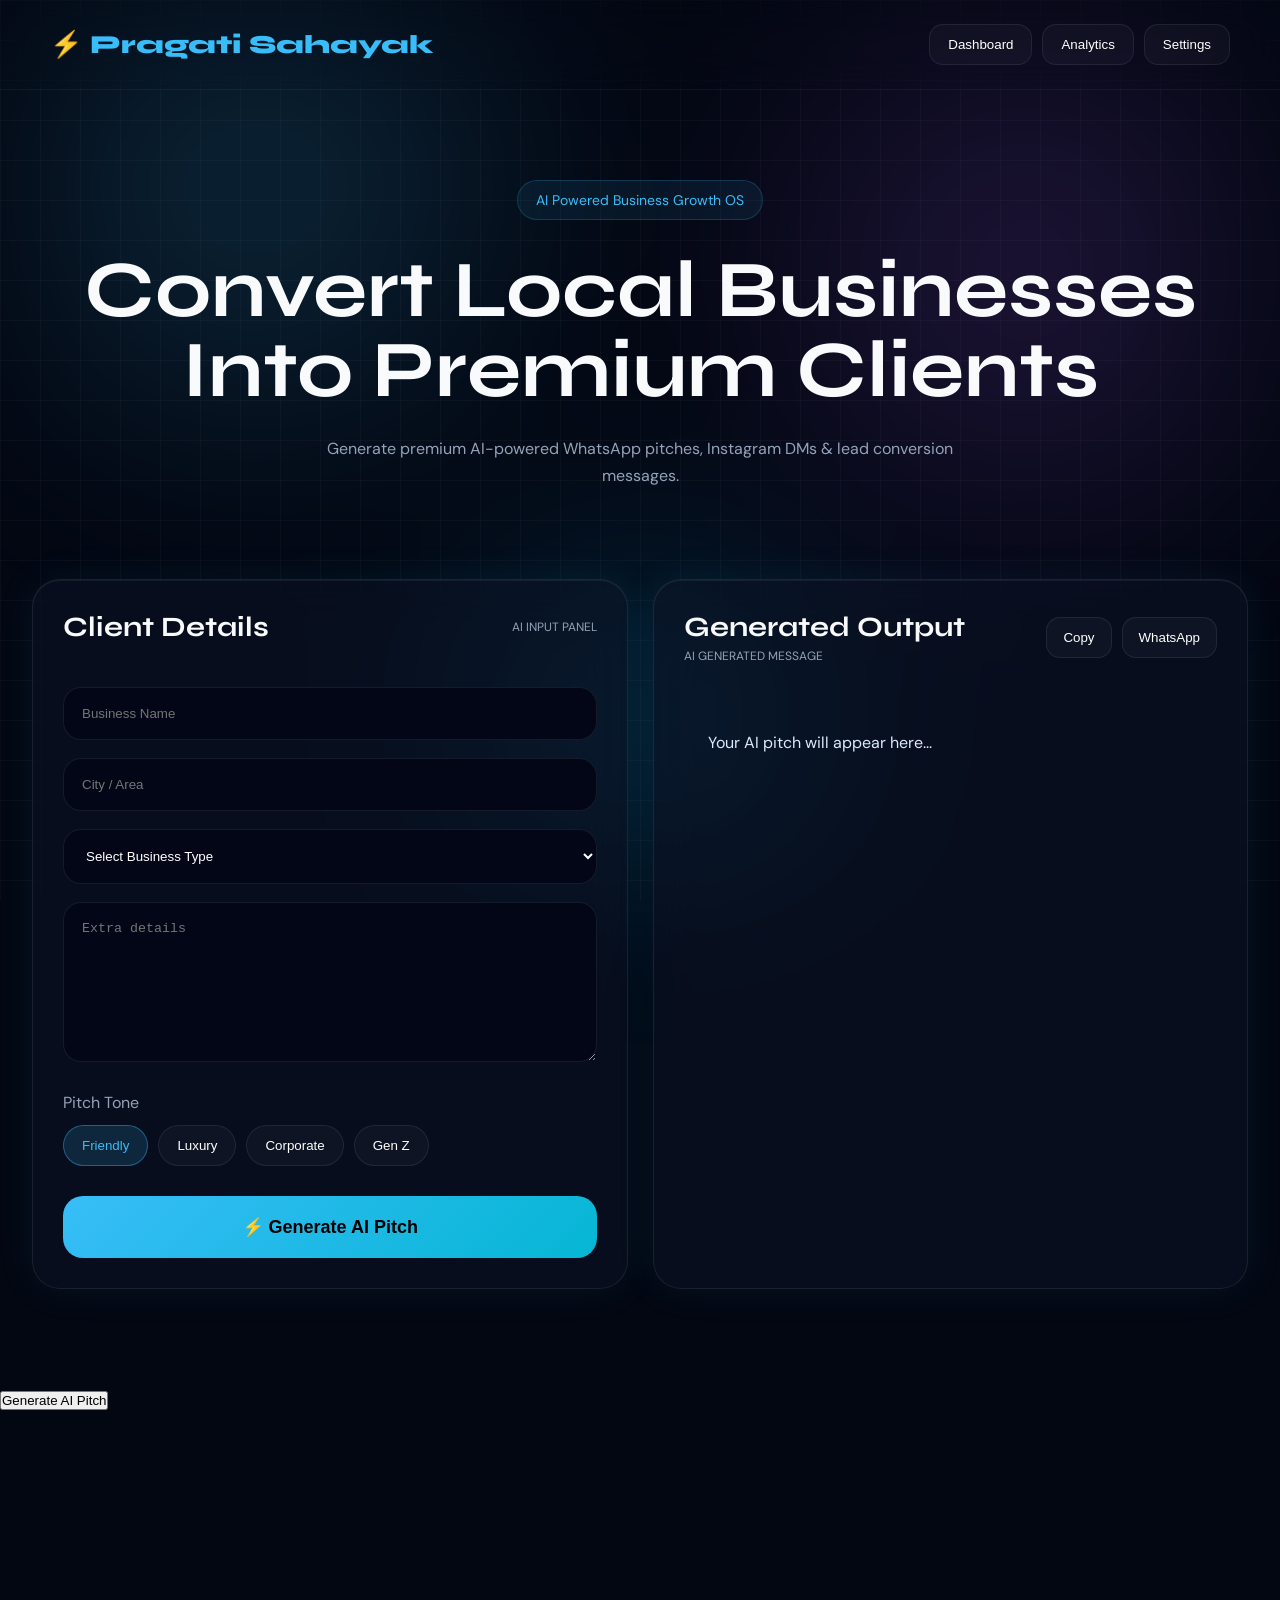
==== index.html @ 9cfd300b "Remove login button from index.html Removed the 'Login with Google' button from the HTML." ====
<!DOCTYPE html>
<html lang="en">
<head>
  <meta charset="UTF-8" />
  <meta name="viewport" content="width=device-width, initial-scale=1.0" />
  <title>Pragati Sahayak AI OS</title>

  <link rel="stylesheet" href="style.css" />

  <link href="https://fonts.googleapis.com/css2?family=Syne:wght@400;700;800&family=DM+Sans:wght@300;400;500;700&family=JetBrains+Mono:wght@400;600&display=swap" rel="stylesheet">
</head>
<body>

<div class="bg-grid"></div>
<div class="cursor-glow"></div>

<header class="header">

  <div class="logo">
    ⚡ Pragati Sahayak
  </div>

  <nav>
    <button class="nav-btn">Dashboard</button>
    <button class="nav-btn">Analytics</button>
    <button class="nav-btn">Settings</button>
  </nav>

</header>

<section class="hero">

  <span class="hero-tag">
    AI Powered Business Growth OS
  </span>

  <h1>
    Convert Local Businesses
    Into Premium Clients
  </h1>

  <p>
    Generate premium AI-powered WhatsApp pitches,
    Instagram DMs & lead conversion messages.
  </p>

</section>

<section class="container">

  <!-- LEFT -->
  <div class="card form-card">

    <div class="card-top">
      <h2>Client Details</h2>
      <span>AI INPUT PANEL</span>
    </div>

    <input type="text" id="businessName" placeholder="Business Name" />

    <input type="text" id="city" placeholder="City / Area" />

    <select id="businessType">
      <option value="">Select Business Type</option>
      <option value="Salon">Salon</option>
      <option value="Gym">Gym</option>
      <option value="Restaurant">Restaurant</option>
      <option value="Clinic">Clinic</option>
      <option value="Furniture">Furniture</option>
      <option value="Jewellery">Jewellery</option>
      <option value="Photography">Photography</option>
      <option value="Coaching">Coaching</option>
    </select>

    <textarea id="details" placeholder="Extra details"></textarea>

    <div class="chip-title">
      Pitch Tone
    </div>

    <div class="chips">
      <button class="chip active">Friendly</button>
      <button class="chip">Luxury</button>
      <button class="chip">Corporate</button>
      <button class="chip">Gen Z</button>
    </div>

    <button id="generateBtn">
      ⚡ Generate AI Pitch
    </button>

  </div>

  <!-- RIGHT -->
  <div class="card output-card">

    <div class="output-top">

      <div>
        <h2>Generated Output</h2>
        <span>AI GENERATED MESSAGE</span>
      </div>

      <div class="actions">
        <button onclick="copyPitch()">Copy</button>
        <button onclick="shareWhatsApp()">WhatsApp</button>
      </div>

    </div>

    <div id="output">
      Your AI pitch will appear here...
    </div>

  </div>

</section>

<script src="prompts.js"></script>
<script src="data.js"></script>
<script src="script.js"></script>

</body>
</html>
<button onclick="generatePitch()">
Generate AI Pitch
</button>
<div id="output"></div>
<script src="config.js"></script>
<script src="prompts.js"></script>

<script src="api/openai.js"></script>
<script src="api/gemini.js"></script>
<script src="api/claude.js"></script>

<script src="script.js"></script>
<button id="loginBtn">
---- style.css ----
:root{

  --bg:#030712;
  --card:#0f172a;
  --border:#1e293b;
  --text:#f8fafc;
  --muted:#94a3b8;
  --blue:#38bdf8;
  --cyan:#06b6d4;
  --purple:#8b5cf6;

}

*{
  margin:0;
  padding:0;
  box-sizing:border-box;
}

body{

  background:var(--bg);
  color:var(--text);
  font-family:'DM Sans',sans-serif;
  overflow-x:hidden;

}

.bg-grid{

  position:fixed;
  inset:0;

  background-image:
  linear-gradient(rgba(255,255,255,.03) 1px,transparent 1px),
  linear-gradient(90deg,rgba(255,255,255,.03) 1px,transparent 1px);

  background-size:40px 40px;

  z-index:-3;

}

body::before{

  content:'';
  position:fixed;
  inset:0;

  background:
  radial-gradient(circle at 20% 20%,rgba(56,189,248,.18),transparent 30%),
  radial-gradient(circle at 80% 30%,rgba(168,85,247,.18),transparent 30%),
  radial-gradient(circle at 50% 80%,rgba(14,165,233,.18),transparent 30%);

  filter:blur(80px);
  z-index:-2;

}

.header{

  width:100%;

  display:flex;
  justify-content:space-between;
  align-items:center;

  padding:24px 50px;

  border-bottom:1px solid rgba(255,255,255,.05);

  position:sticky;
  top:0;

  backdrop-filter:blur(20px);

  z-index:100;

}

.logo{

  font-size:26px;
  font-weight:800;
  font-family:'Syne';
  color:var(--blue);

}

nav{
  display:flex;
  gap:10px;
}

.nav-btn{

  padding:12px 18px;
  border-radius:14px;
  border:1px solid rgba(255,255,255,.08);

  background:rgba(255,255,255,.03);

  color:white;

}

.hero{

  text-align:center;
  padding:90px 20px;

}

.hero-tag{

  display:inline-block;

  padding:10px 18px;

  border-radius:100px;

  background:rgba(56,189,248,.08);

  border:1px solid rgba(56,189,248,.2);

  color:var(--blue);

  font-size:14px;

}

.hero h1{

  font-size:80px;
  line-height:1;

  margin-top:30px;

  font-family:'Syne';

}

.hero p{

  width:700px;
  max-width:100%;

  margin:auto;
  margin-top:25px;

  color:var(--muted);

  line-height:1.7;

}

.container{

  width:95%;
  max-width:1500px;

  margin:auto;

  display:grid;
  grid-template-columns:1fr 1fr;

  gap:25px;

  padding-bottom:100px;

}

.card{

  background:rgba(15,23,42,.45);

  border:1px solid rgba(255,255,255,.08);

  backdrop-filter:blur(24px);

  border-radius:28px;

  padding:30px;

  box-shadow:
  0 0 40px rgba(56,189,248,.08),
  inset 0 1px 0 rgba(255,255,255,.06);

}

.card-top,
.output-top{

  display:flex;
  justify-content:space-between;
  align-items:center;

  margin-bottom:25px;

}

.card-top h2,
.output-top h2{

  font-size:28px;
  font-family:'Syne';

}

.card-top span,
.output-top span{

  font-size:12px;
  color:var(--muted);

}

input,
textarea,
select{

  width:100%;

  margin-top:18px;

  background:#020617;

  border:1px solid rgba(255,255,255,.08);

  border-radius:18px;

  padding:18px;

  color:white;

  outline:none;

}

textarea{
  min-height:160px;
}

.chip-title{

  margin-top:25px;
  margin-bottom:12px;

  color:var(--muted);

}

.chips{

  display:flex;
  gap:10px;
  flex-wrap:wrap;

}

.chip{

  padding:12px 18px;

  border-radius:100px;

  border:1px solid rgba(255,255,255,.08);

  background:rgba(255,255,255,.03);

  color:white;

}

.chip.active{

  background:rgba(56,189,248,.15);

  border-color:rgba(56,189,248,.4);

  color:var(--blue);

}

#generateBtn{

  width:100%;

  margin-top:30px;

  padding:20px;

  border:none;

  border-radius:20px;

  background:
  linear-gradient(
  135deg,
  var(--blue),
  var(--cyan)
  );

  color:black;

  font-size:18px;

  font-weight:700;

  transition:.3s;

}

#generateBtn:hover{

  transform:translateY(-4px);

  box-shadow:
  0 20px 40px rgba(56,189,248,.25);

}

.actions{
  display:flex;
  gap:10px;
}

.actions button{

  padding:12px 16px;

  border-radius:14px;

  border:1px solid rgba(255,255,255,.08);

  background:rgba(255,255,255,.03);

  color:white;

}

#output{

  margin-top:30px;

  line-height:2;

  color:#dbeafe;

  white-space:pre-wrap;

  min-height:500px;

}

@media(max-width:1000px){

  .container{
    grid-template-columns:1fr;
  }

  .hero h1{
    font-size:50px;
  }

  .header{
    padding:20px;
  }

  }
.light{
background:#fff;
color:#000;
}
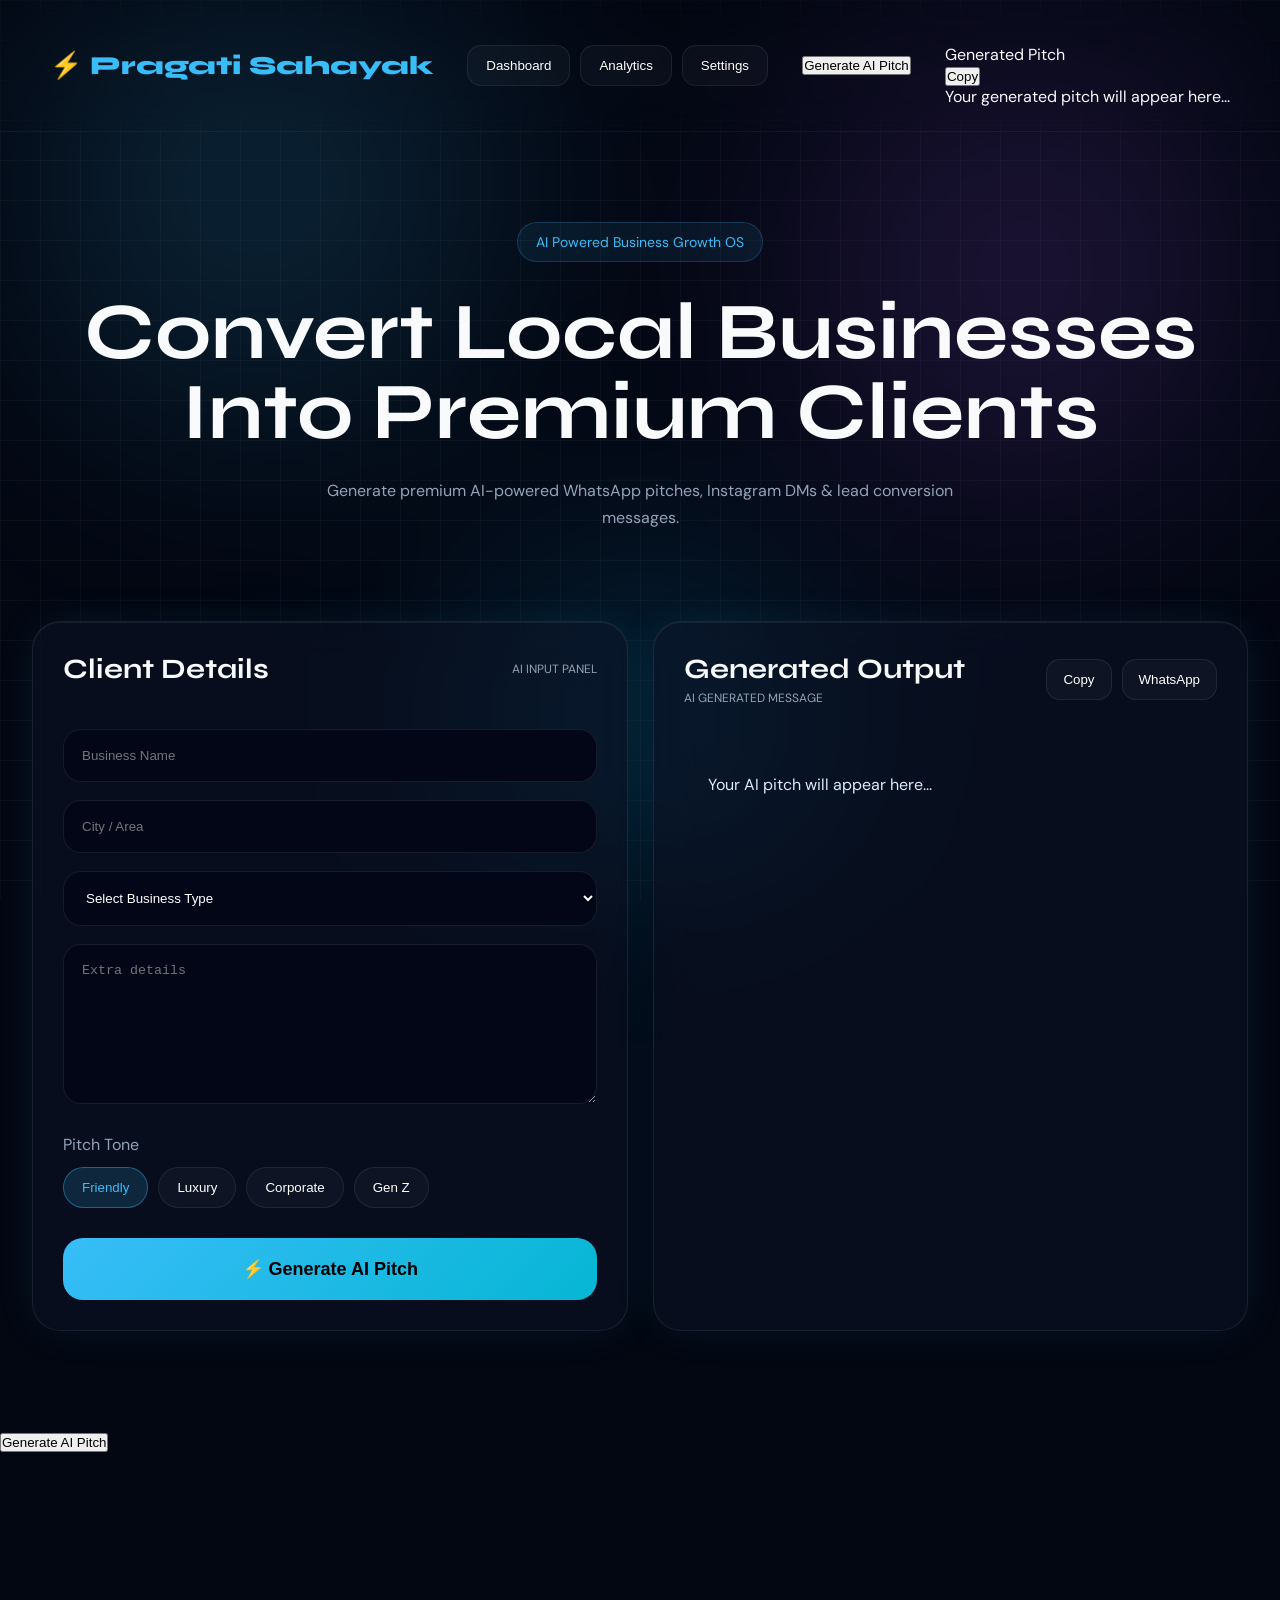
==== commit f884955c: "Implement AI pitch generation feature Add button to generate AI pitch and display output" ====
--- a/index.html
+++ b/index.html
@@ -8,7 +8,9 @@
   <link rel="stylesheet" href="style.css" />
 
   <link href="https://fonts.googleapis.com/css2?family=Syne:wght@400;700;800&family=DM+Sans:wght@300;400;500;700&family=JetBrains+Mono:wght@400;600&display=swap" rel="stylesheet">
+  <link rel="stylesheet" href="style.css">
 </head>
+  <script src="script.js"></script>
 <body>
 
 <div class="bg-grid"></div>
@@ -25,7 +27,27 @@
     <button class="nav-btn">Analytics</button>
     <button class="nav-btn">Settings</button>
   </nav>
+<button class="gen-btn" onclick="generatePitch()">
+Generate AI Pitch
+</button>
 
+<div class="out-panel" style="margin-top:20px;">
+  <div class="out-header">
+    <div class="out-title">Generated Pitch</div>
+
+    <button class="copy-all" onclick="copyPitch()">
+      Copy
+    </button>
+  </div>
+
+  <div class="script-output">
+    <div class="msg-box">
+      <div class="msg-text" id="outputText">
+Your generated pitch will appear here...
+      </div>
+    </div>
+  </div>
+</div>
 </header>
 
 <section class="hero">
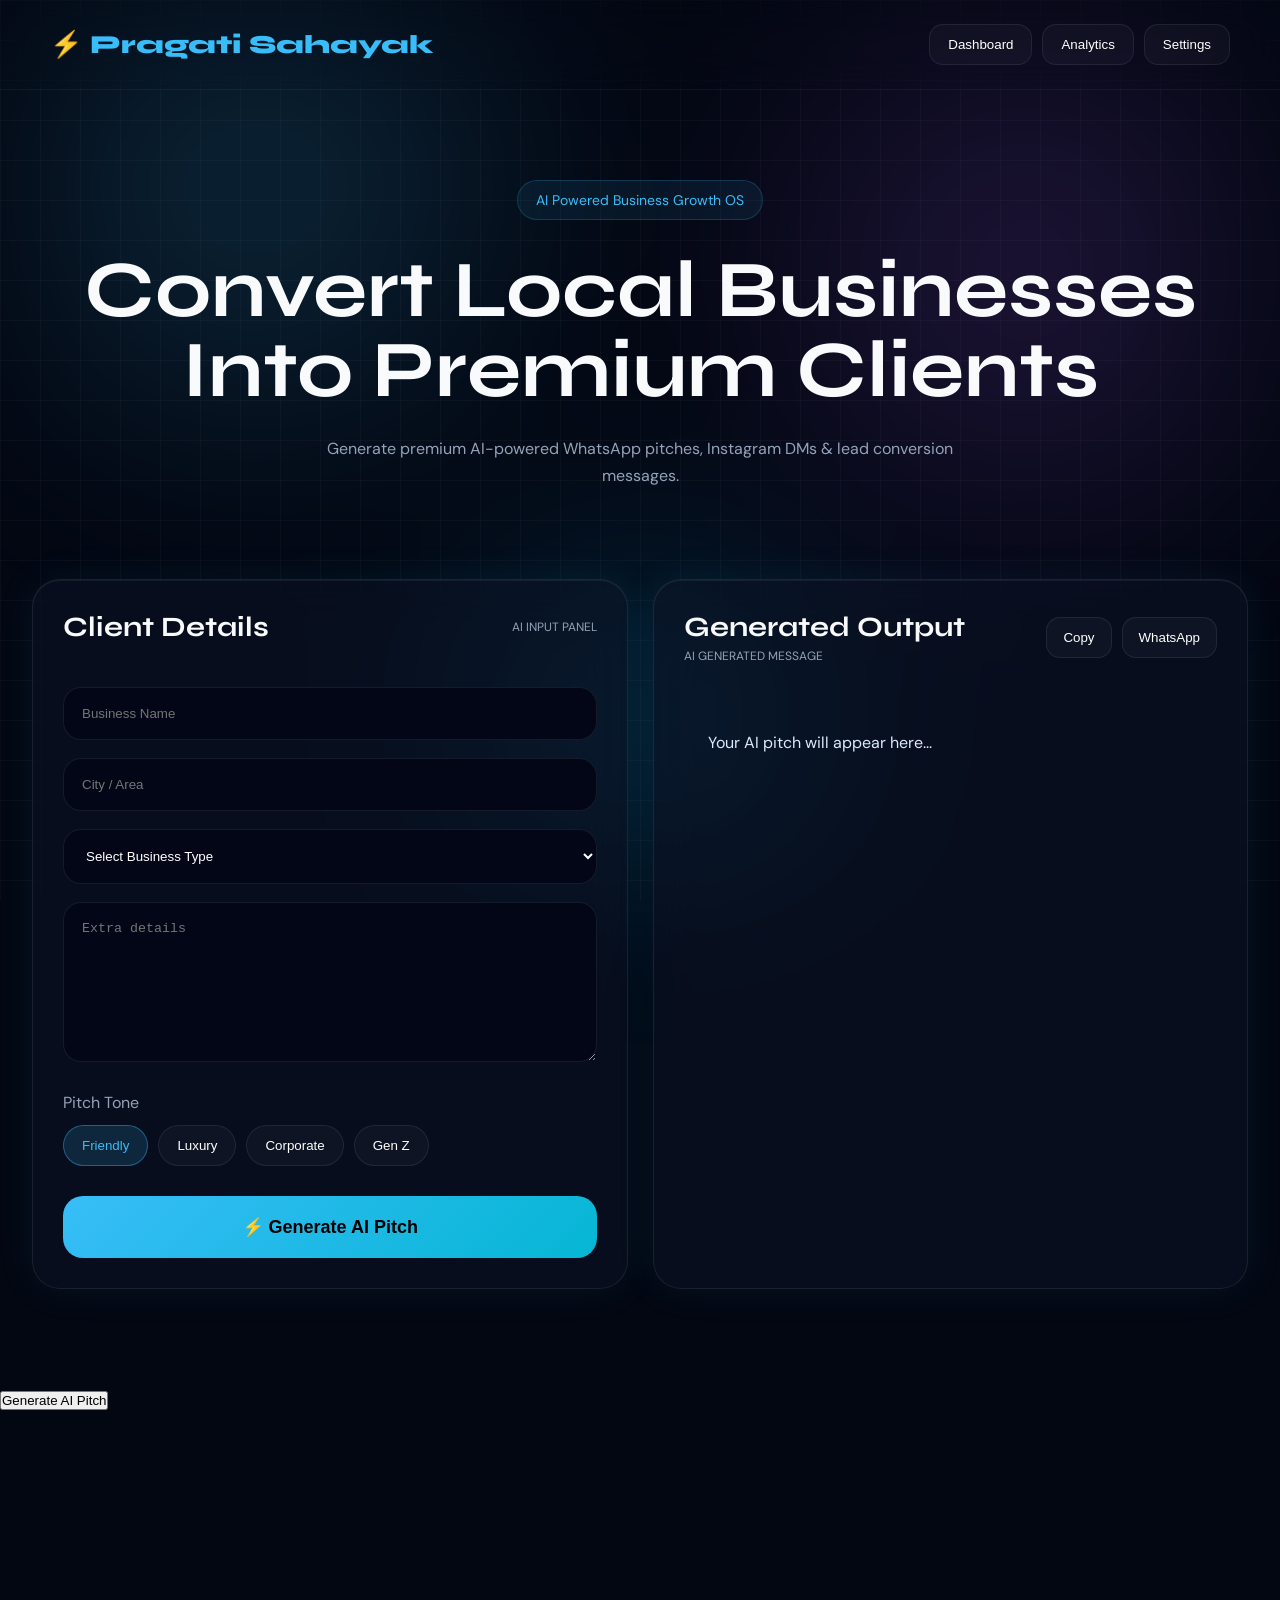
==== commit 6e61ef2c: "Remove AI pitch generation button and output section Removed the button for generating AI pitch and " ====
--- a/index.html
+++ b/index.html
@@ -27,27 +27,7 @@
     <button class="nav-btn">Analytics</button>
     <button class="nav-btn">Settings</button>
   </nav>
-<button class="gen-btn" onclick="generatePitch()">
-Generate AI Pitch
-</button>
 
-<div class="out-panel" style="margin-top:20px;">
-  <div class="out-header">
-    <div class="out-title">Generated Pitch</div>
-
-    <button class="copy-all" onclick="copyPitch()">
-      Copy
-    </button>
-  </div>
-
-  <div class="script-output">
-    <div class="msg-box">
-      <div class="msg-text" id="outputText">
-Your generated pitch will appear here...
-      </div>
-    </div>
-  </div>
-</div>
 </header>
 
 <section class="hero">
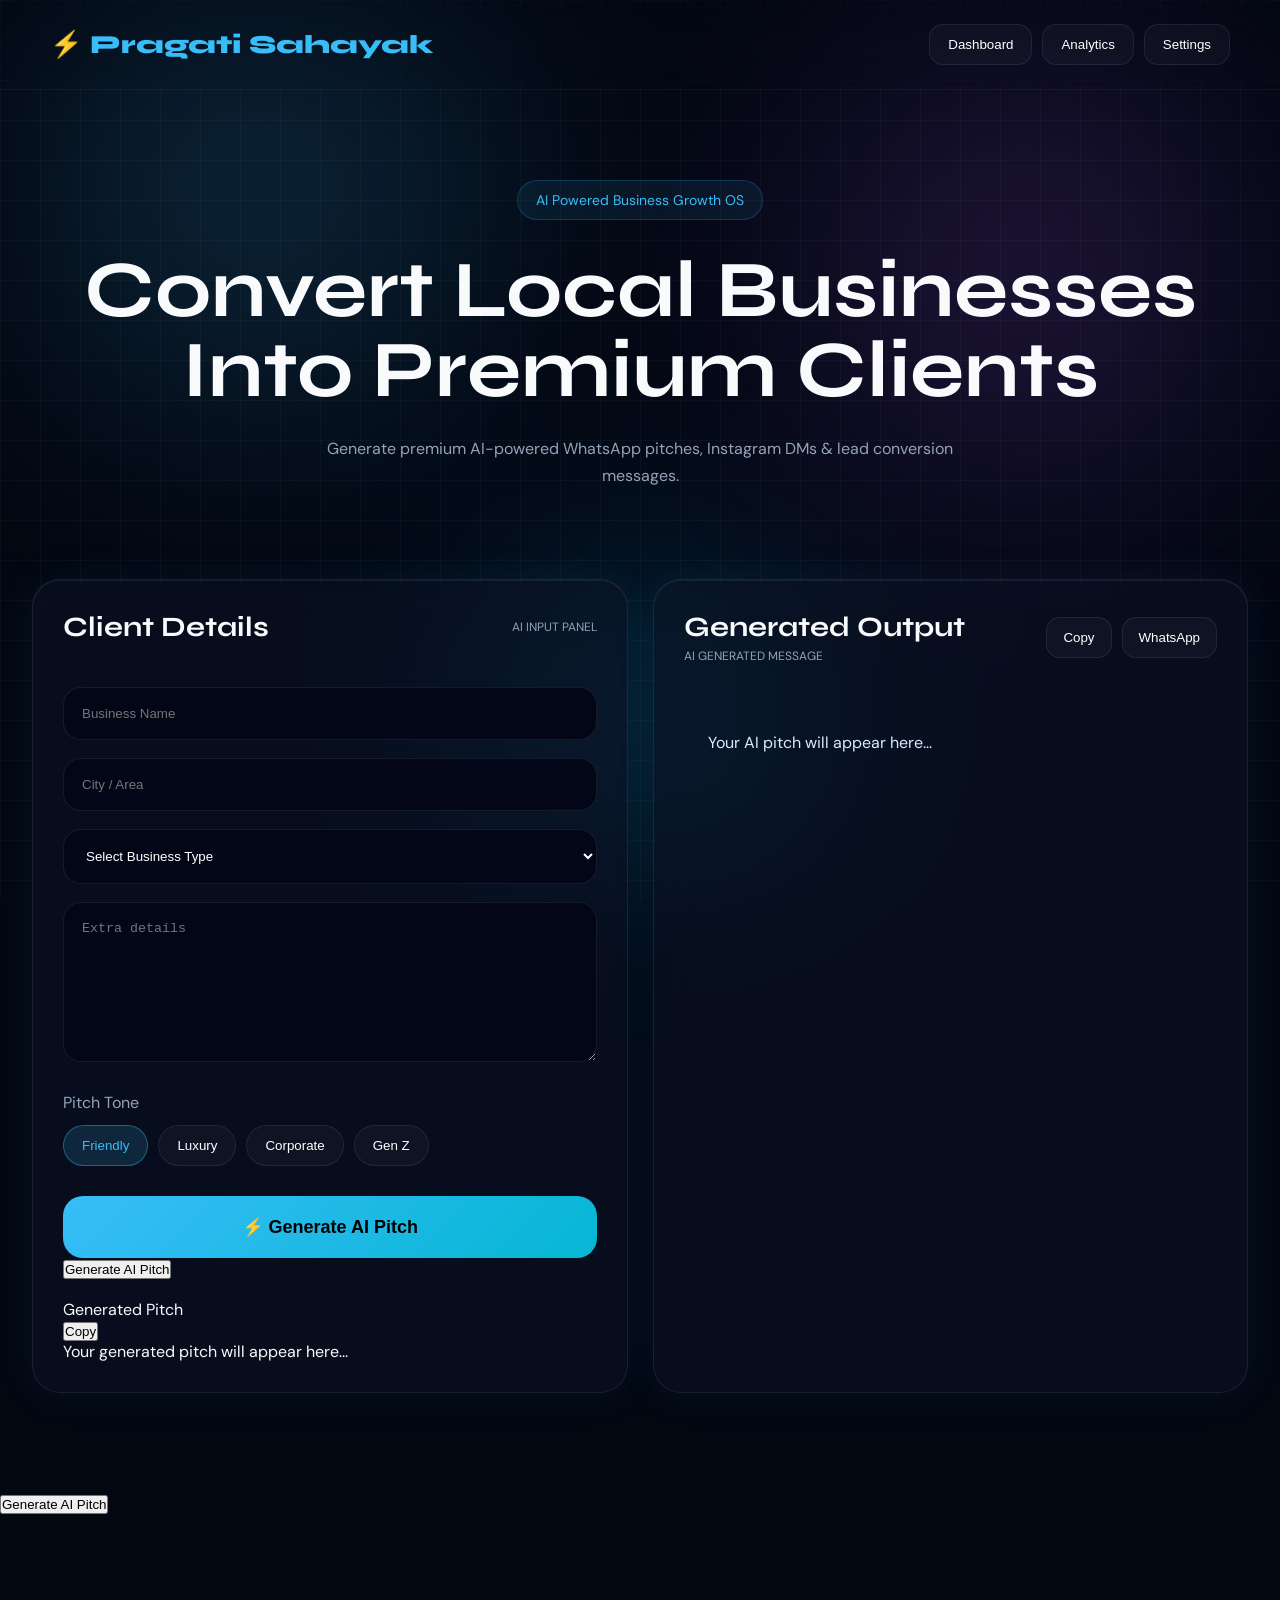
==== commit b7cbd5a5: "Add generate pitch button and output panel Added a new button for generating AI pitches and a panel " ====
--- a/index.html
+++ b/index.html
@@ -90,6 +90,27 @@
     <button id="generateBtn">
       ⚡ Generate AI Pitch
     </button>
+    <button class="gen-btn" onclick="generatePitch()">
+Generate AI Pitch
+</button>
+
+<div class="out-panel" style="margin-top:20px;">
+  <div class="out-header">
+    <div class="out-title">Generated Pitch</div>
+
+    <button class="copy-all" onclick="copyPitch()">
+      Copy
+    </button>
+  </div>
+
+  <div class="script-output">
+    <div class="msg-box">
+      <div class="msg-text" id="outputText">
+Your generated pitch will appear here...
+      </div>
+    </div>
+  </div>
+</div>
 
   </div>
 
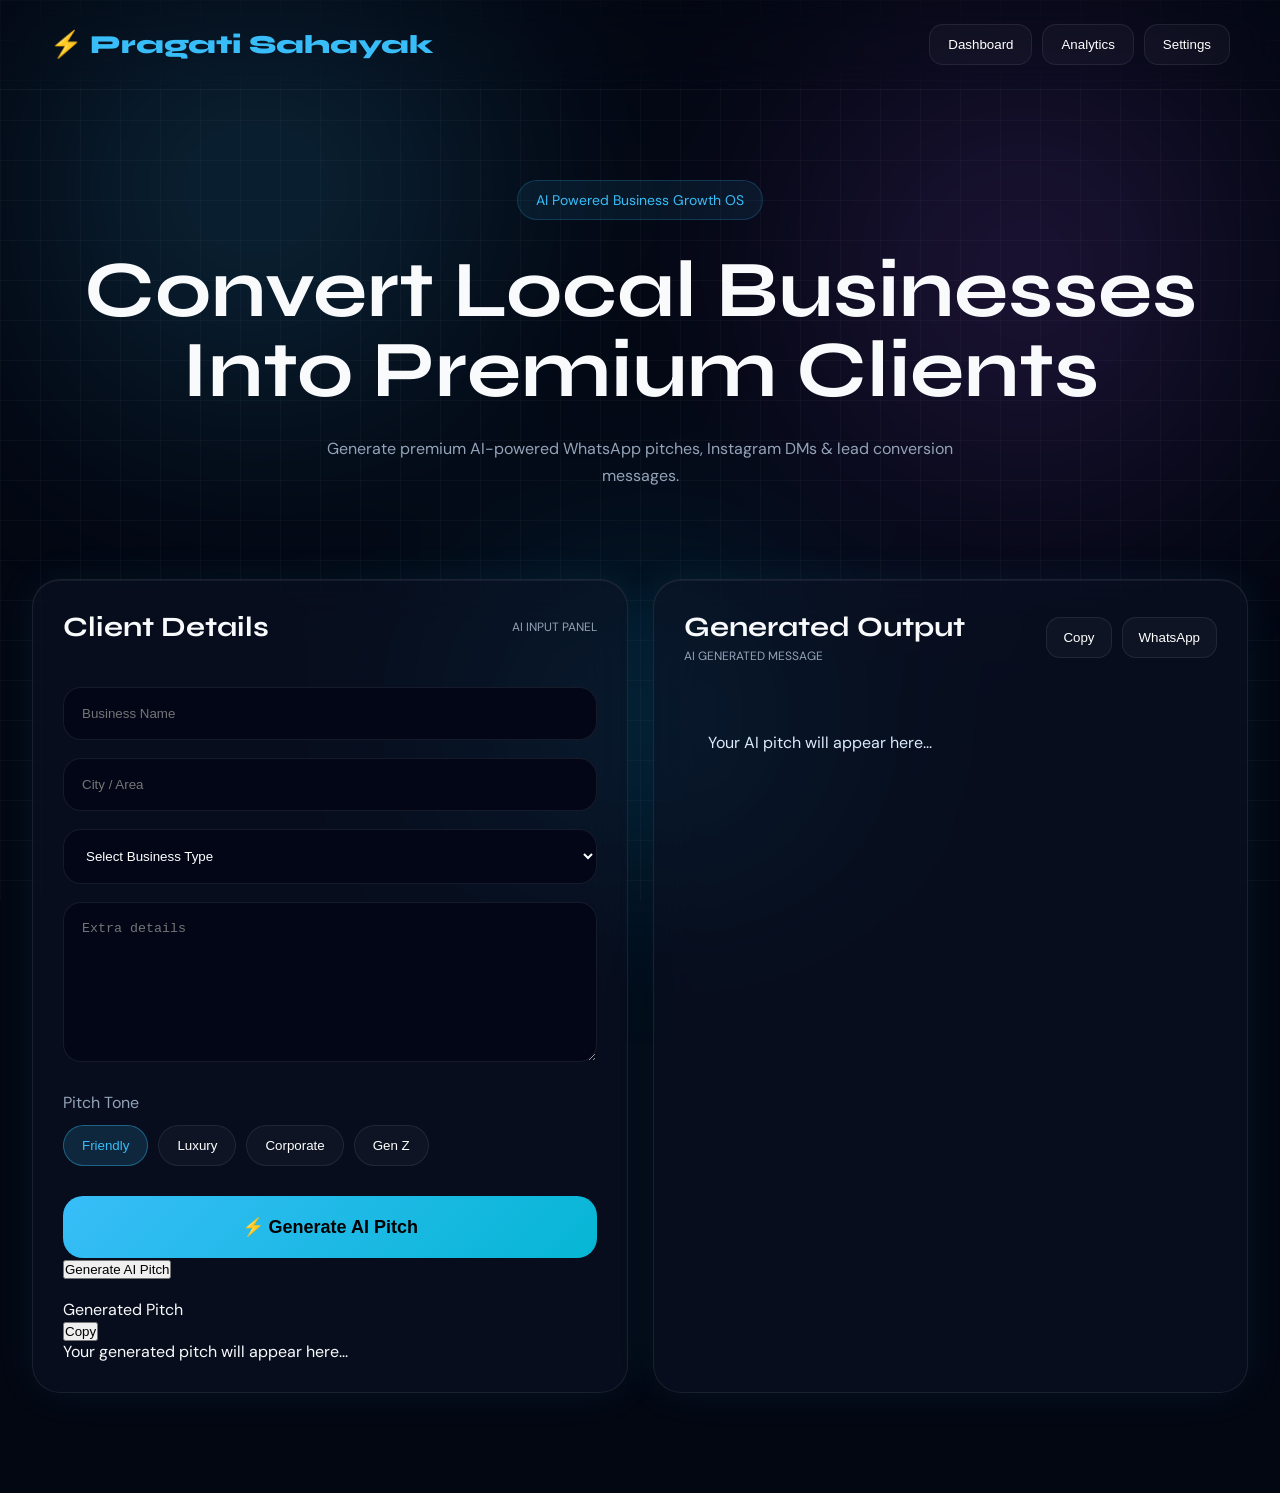
==== commit 0d12b004: "Remove AI pitch button and associated scripts Removed button for generating AI pitch and related scr" ====
--- a/index.html
+++ b/index.html
@@ -145,18 +145,3 @@
 
 </body>
 </html>
-<button onclick="generatePitch()">
-Generate AI Pitch
-</button>
-<div id="output"></div>
-<script src="config.js"></script>
-<script src="prompts.js"></script>
-
-<script src="api/openai.js"></script>
-<script src="api/gemini.js"></script>
-<script src="api/claude.js"></script>
-
-<script src="script.js"></script>
-<button id="loginBtn">
-
-
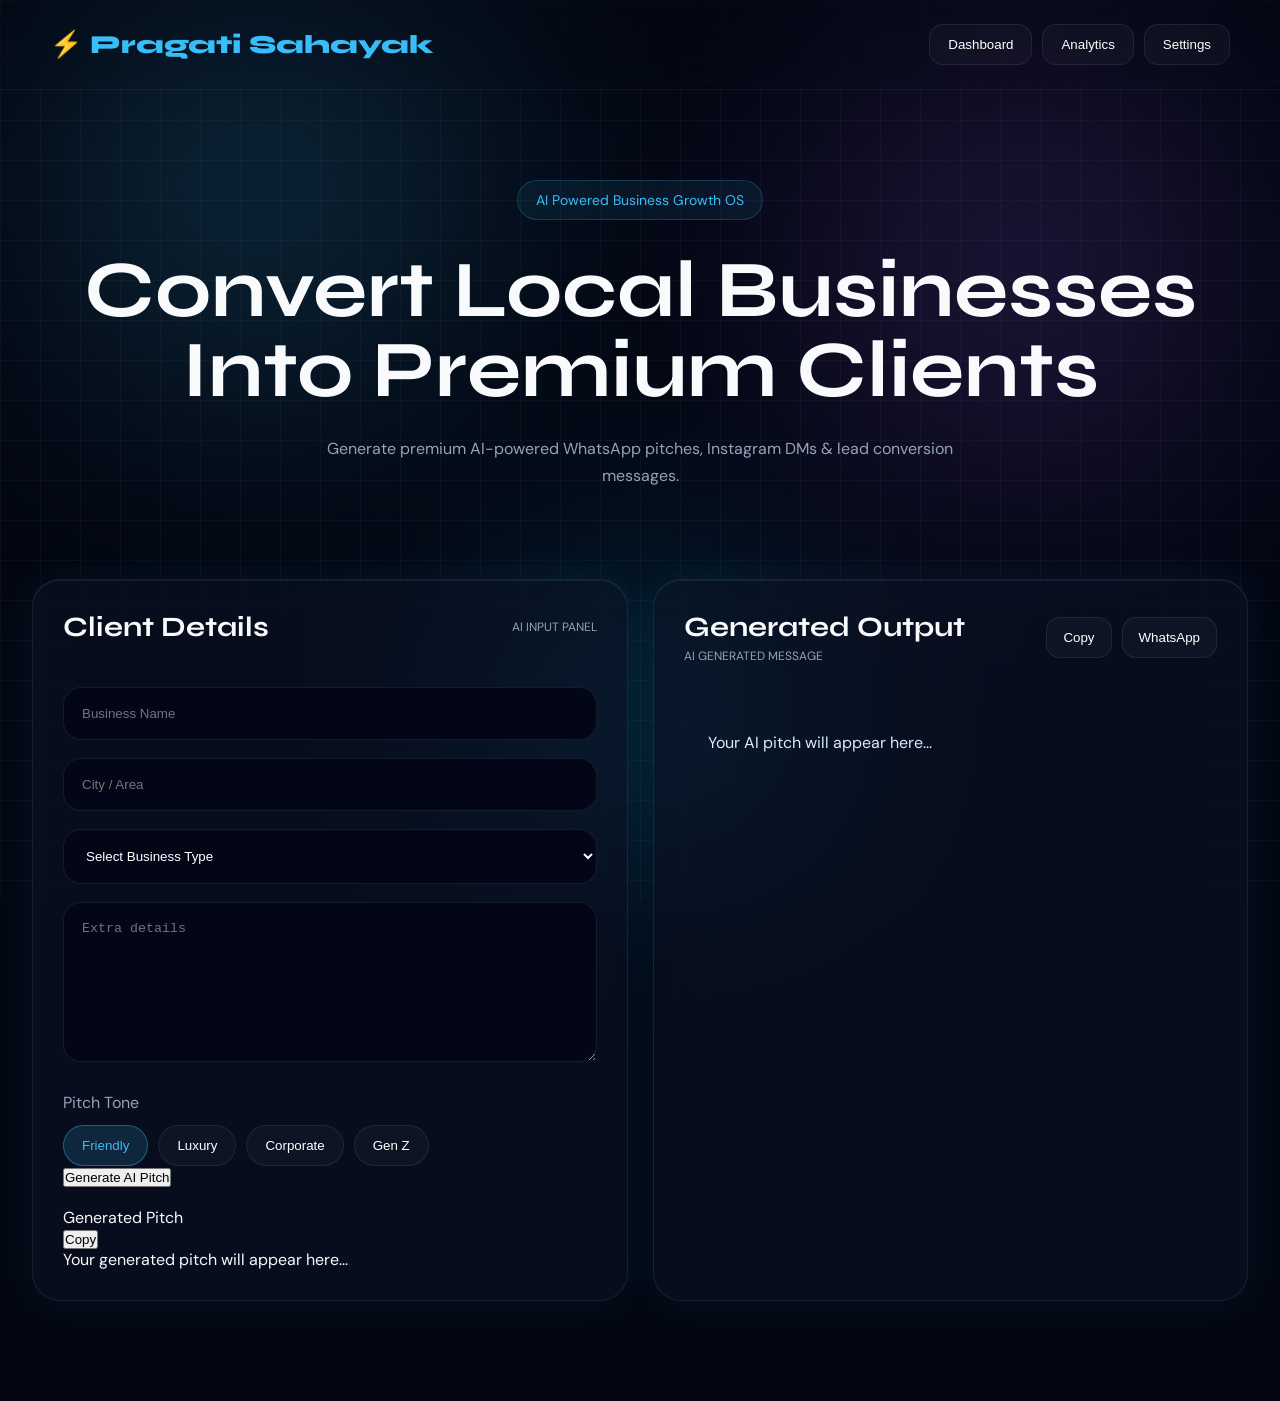
==== commit 7a58884b: "Remove old generate button and update class" ====
--- a/index.html
+++ b/index.html
@@ -87,9 +87,6 @@
       <button class="chip">Gen Z</button>
     </div>
 
-    <button id="generateBtn">
-      ⚡ Generate AI Pitch
-    </button>
     <button class="gen-btn" onclick="generatePitch()">
 Generate AI Pitch
 </button>
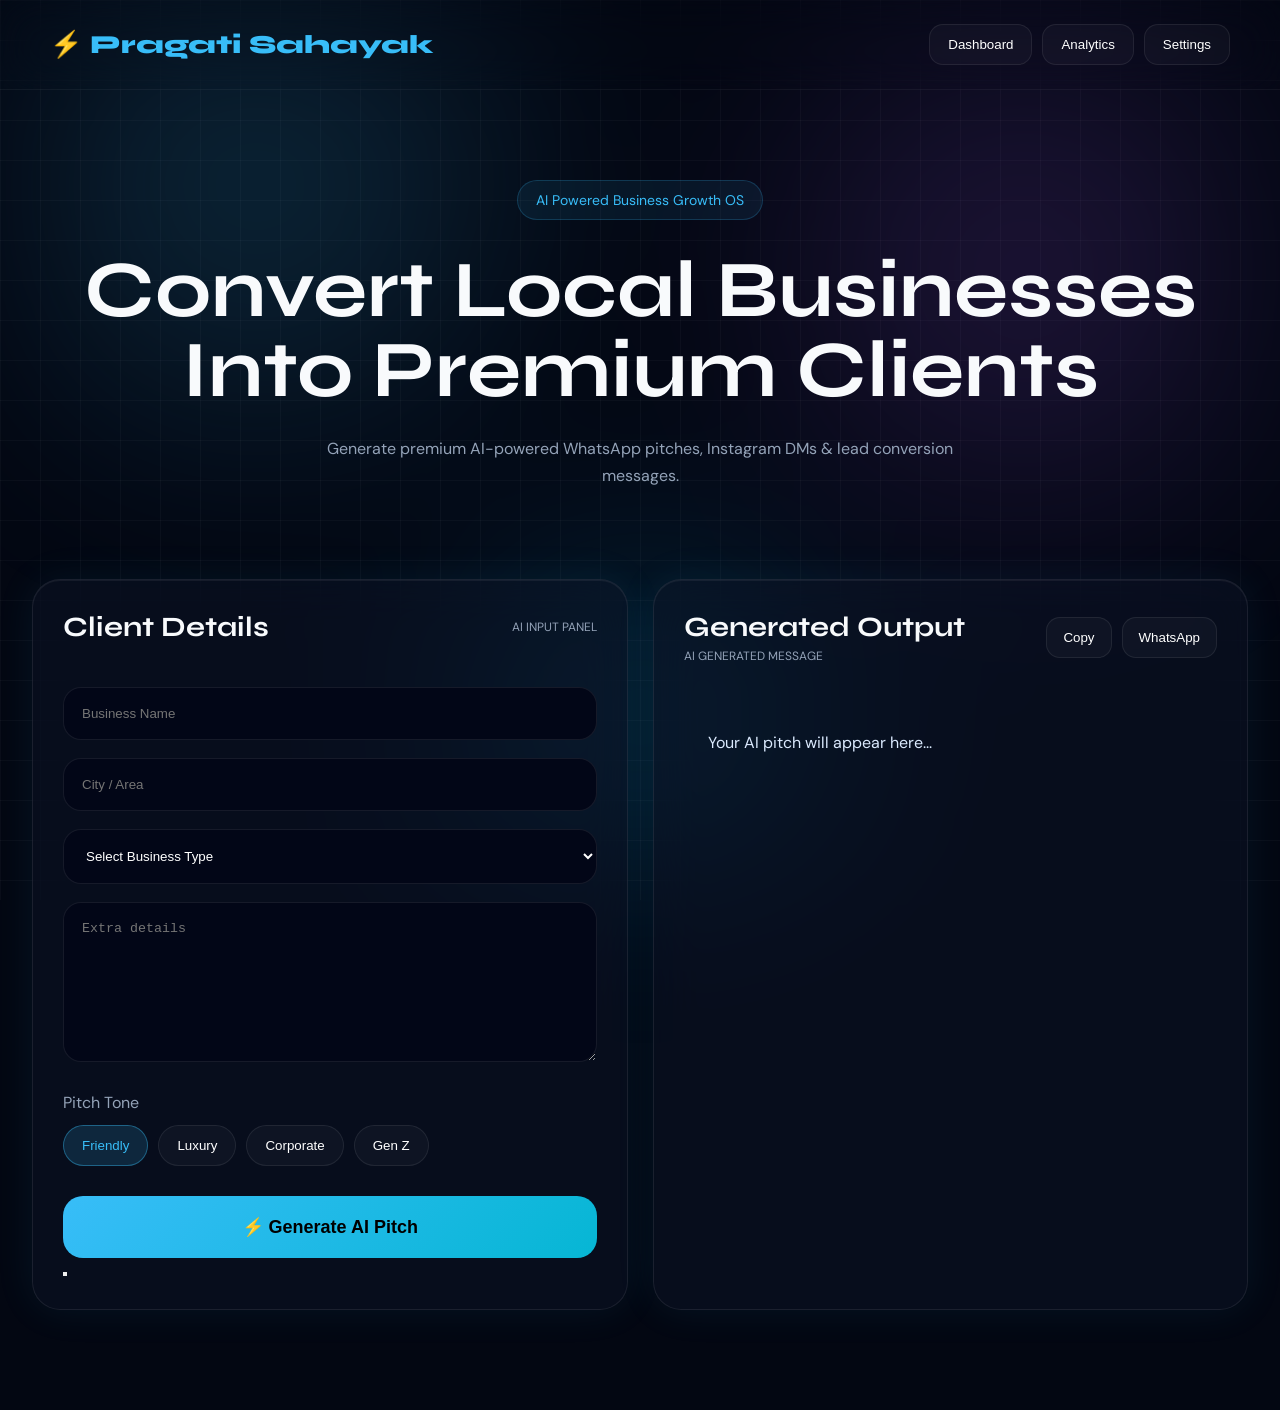
==== commit 6d219136: "Update Generate AI Pitch button and clean output section Replaced the existing 'Generate AI Pitch' b" ====
--- a/index.html
+++ b/index.html
@@ -87,27 +87,11 @@
       <button class="chip">Gen Z</button>
     </div>
 
+    <button id="generateBtn">
+      ⚡ Generate AI Pitch
+    </button>
     <button class="gen-btn" onclick="generatePitch()">
-Generate AI Pitch
-</button>
 
-<div class="out-panel" style="margin-top:20px;">
-  <div class="out-header">
-    <div class="out-title">Generated Pitch</div>
-
-    <button class="copy-all" onclick="copyPitch()">
-      Copy
-    </button>
-  </div>
-
-  <div class="script-output">
-    <div class="msg-box">
-      <div class="msg-text" id="outputText">
-Your generated pitch will appear here...
-      </div>
-    </div>
-  </div>
-</div>
 
   </div>
 
